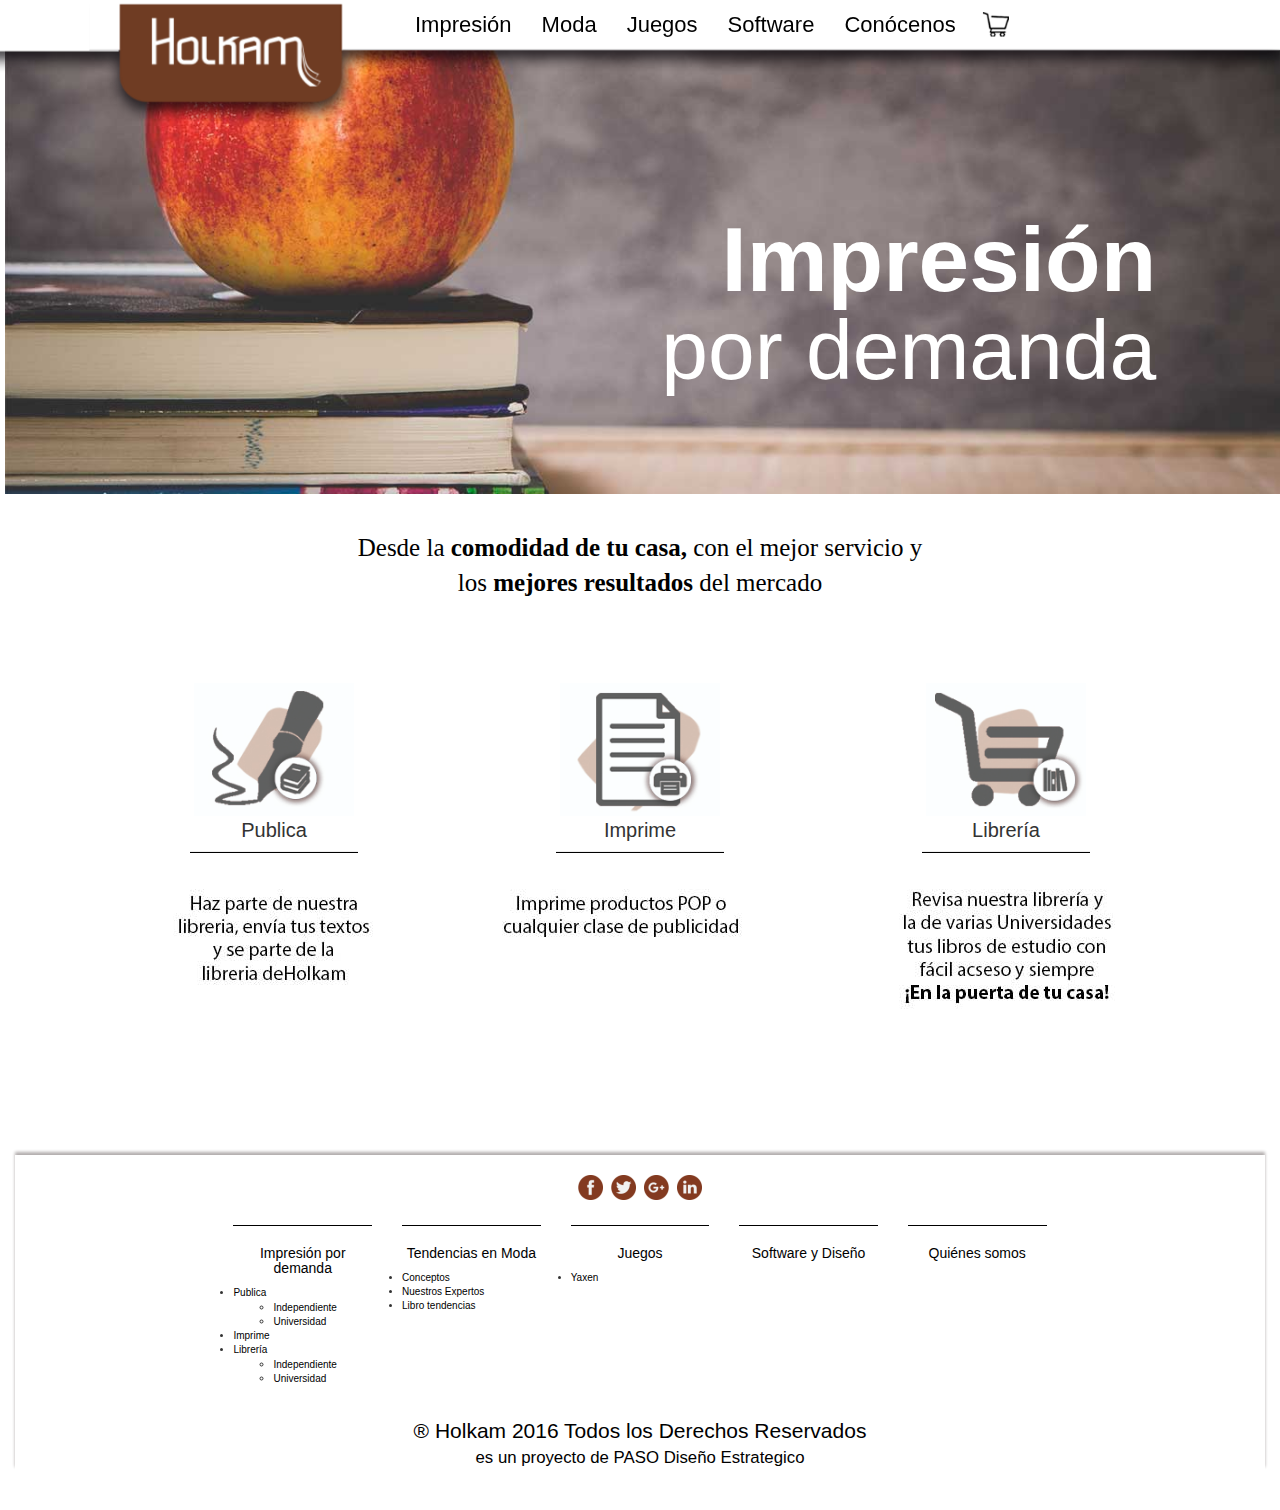
==== pages/impresion_principal.html @ ac97b0a2 "Se cargan los datos al repositorio" ====
<!DOCTYPE HTML PUBLIC "-//W3C//DTD HTML 4.01 Transitional//EN">
<html lang="es">
<head>
	<meta http-equiv="Content-Type" content="text/html; charset=utf-8"/>
	<title>Impresion Principal / Holkam</title>
	<meta name="viewport" content="width=device-width, initial-scale=1">
	<link rel="stylesheet" type="text/css" href="../css/bootstrap.min.css">
	<link rel="stylesheet" type="text/css" href="../css/estilos-impresion-principal.css">
	<link rel="stylesheet" type="text/css" href="../css/estilos-barra-header.css">
	<link rel="stylesheet" type="text/css" href="../css/estilos-footer.css">


	<script src="../js/jquery.js"></script>
	<script src="../js/bootstrap.min.js"></script>

	
	<link rel="stylesheet" href="../dist/css/bootstrap-submenu.min.css">
	<script src="../js/funsubmenu.js"></script>
	<script src="../dist/js/bootstrap-submenu.min.js" defer></script>
	
</head>
<body oncontextmenu="return false" onselectstart="return false" ondragstart="return false"> 


<div class="container-fluid cuerpo">
	<header>
		<div class="container">
			<nav class="navbar navbar-default navbar-fixed-top navbar-color">
				<div class="container">
					<div class="navbar-header">
						<a href="../index.html" class="navbar-brand imagen-barra navbar-fixed-top">
					    	<img class="ocultar-nav" alt="Brand" src="../images/Cuadrado Barra de Herramientas.png">
					    	<img class="mostrar-nav" alt="Brand" src="../images/barra pequeña.png">
					    </a>
						<button type="button" class="navbar-toggle collapsed navbar-fixed-top" data-toggle="collapse" data-target="#navbar-1">
							<span class="sr-only">Menu</span>
							<span class="icon-bar"></span>
							<span class="icon-bar"></span>
							<span class="icon-bar"></span>
						</button>
					</div>

					<div class="collapse navbar-collapse pull-right" id="navbar-1">
						<ul class="show-menu nav navbar-nav  navbar-right">
							<li ><a></a></li>
							<li ><a></a></li>
							<li class="mov"><a href="#">Impresión</a></li>
							<li class="mov"><a href="moda.html">Moda</a></li>
							<li class="mov"><a href="#">Juegos</a></li>
							<li class="mov"><a href="#">Software</a></li>
							<li class="mov"><a href="#">Conócenos</a></li>	
							<li><a class="imagen-carro" href="#">
							    	<img alt="Brand" src="../images/Carro.png">
							    </a>
						    </li>	
						</ul>
					</div>


					<div class="container navbar-fixed-top">
						<a href="../index.html">
							<div class="referencia-index col-sm-3 col-md-3"></div>
						</a>
						<ul class="col-sm-9 col-md-9 hide nav navbar-nav  navbar-right">
								<li><a></a></li>
								<li><a href="#"><label class="opcion-nav">Impresión</label></a></li>
								<li><a href="moda.html"><label class="opcion-nav">Moda</label></a></li>
								<li><a href="#"><label class="opcion-nav">Juegos</label></a></li>
								<li><a href="#"><label class="opcion-nav">Software</label></a></li>
								<li><a href="#"><label class="opcion-nav">Conócenos</label></a></li>
								<li><a class="navbar-brand imagen-carro" href="#">
								    	<img alt="Brand" src="../images/Carro.png">
								    </a>
							    </li>		
						</ul>
					</div> 
				</div>
			</nav>
		</div>
	</header>

	<div class="contenedor-impresion col-xs-12 col-sm-12 col-md-12">	
		<div class="col-xs-6 col-sm-5 col-md-4"></div>
		<div class="contenedor-tendencias-moda col-xs-6 col-sm-7 col-md-7">
			<br class="ocultar"><br class="hide mostrar"><br class="hide mostrar"><br class="ocultar"><br class="ocultar"><br class="ocultar"><br class="hide">
			<label class="texto-impresion-p">Impresión</label><br class="">
			<label class="texto-demanda-p">por demanda</label>
		</div>
		<div class="col-xs-8 col-sm-5 col-md-1"></div>
	</div>
	
	<div class="container texto">
		<div class="row">
			<center>
				<div class="col-xs-12 col-sm-12 col-md-12"><span><br><p>Desde la <b>comodidad de tu casa, </b>con el mejor servicio y<br>
				los <b>mejores resultados</b> del mercado</p><br><br></span></div>
			</center>	
		</div>
	</div>
	
	<div class="container-fluid">
		<center>
			<div class="contedor-medio row">
				<div class="col-xs-12 col-sm-4 col-md-4">
					<div class="opcion-img">
						<a href="publica_texto.html"><img class="hide" src="../images/publica.jpg"></a>
						<a href="publica_texto.html"><img class="show" src="../images/publica-sm.png"></a>
						
						<span class="hide texto-opcion">Publica</span>
					</div>
					<hr class="hide barras">
					<div>
						<img class="hide" src="../images/seccion-publica.jpg">
						<img class="show" src="../images/seccion-publica-sm.png">
					</div>
				</div>
				<div class="col-xs-12 col-sm-4 col-md-4">
					<div class="opcion-img">
						<a href="imprime_texto.html"><img class="hide" src="../images/imprime.jpg"></a>
						<a href="imprime_texto.html"><img class="show" src="../images/imprime-sm.png"></a>
						
						<span class="hide texto-opcion">Imprime</span>
					</div>
					<hr class="hide barras">
					<div>
						<img class="hide" src="../images/seccion-imprime.jpg">
						<img class="show" src="../images/seccion-imprime-sm.png">
					</div>
				</div>
				<div class="col-xs-12 col-sm-4 col-md-4">
					<div class="opcion-img">
						<a href="libreria.html"><img class="hide" src="../images/libreria.jpg"></a>
						<a href="libreria.html"><img class="show" src="../images/libreria-sm.png"></a>
						
						<span class="hide texto-opcion">Librería</span>
					</div>
					<hr class="hide barras">
					<div>
						<img class="hide" src="../images/seccion-libreria.jpg">
						<img class="show" src="../images/seccion-libreria-sm.png">
					</div>
				</div>
			</div>
		</center>	
	</div>
	<br>
   
   <footer class="pie">
   <br>
   	<center>
		<div class="container-fluid">
			<div class="row redes">
				<div class="col-xs-12 col-md-4"></div>
				<div class="contenedor-redes col-xs-12 col-md-4">
					<a href="#"><img src="../images/facebook uso.png" title="Facebook"></a>&nbsp
					<a href="#"><img src="../images/twitter uso.png" title="Twitter"></a>&nbsp
					<a href="#"><img src="../images/GooglePlus uso.png" title="GooglePlus"></a>&nbsp
					<a href="#"><img src="../images/linkedin uso.png" title="Linkedin"></a>
				</div>
				<div class="col-xs-12 col-md-4"></div>
			</div>
		</div>
	</center>
		
		<!-- Mapa del sitio pantallas pequeñas -->
		<div class="container-fluid hide-mapa">
			<div class="row">
				<nav role="navigation" class="navbar navbar-default navbar-inverse navbar col-xs-12" id="nav-mapa1">
					<ul class="nav nav-pills col-xs-12 col-sm-12 col-md-10">
						<li class="dropdown col-xs-12 col-sm-12 col-md-2">
							<a href="pages/impresion.html" class="test" data-toggle="dropdown">Impresión<span class="caret"></span></a>
							<ul class="dropdown-menu">
								<li class="dropdown-submenu">
									<a class="test" tabindex="-1">Publica</a>
									<ul class="dropdown-menu">
										<li><a href="#">Independiente</a></li>
										<li><a href="#">Universidad</a></li>
									</ul>
								</li>
								<li><a href="#">Imprime</a></li>
								<li><a href="#">Librería</a></li>
								<li class="divider"></li>
							</ul>
						</li>
						<li class="dropdown col-xs-12 col-sm-12 col-md-2">
							<a href="#" class="dropbdown-toggle" data-toggle="dropdown">Moda<span class="caret"></span></a>
							<ul class="dropdown-menu">
								<li><a href="#">Conceptos Vanguardia</a></li>
								<li><a href="#">Nuestros Expertos</a></li>
								<li><a href="#">Nuestros Clientes</a></li>
							</ul>
						</li>
						<li class="dropdown col-xs-12 col-sm-12 col-md-2">
							<a href="#" class="dropbdown-toggle" data-toggle="dropdown">Juegos<span class="caret"></span></a>
							<ul class="dropdown-menu">
								<li><a href="#">opcion 1</a></li>
							</ul>
						</li>
						<li class="dropdown col-xs-12 col-sm-12 col-md-2">
							<a href="#" class="dropbdown-toggle" data-toggle="dropdown">Software<span class="caret"></span></a>
							<ul class="dropdown-menu">
								<li><a href="#">opcion 1</a></li>
							</ul>
						</li>
						<li class="dropdown col-xs-12 col-sm-12 col-md-2">
							<a href="#" class="dropbdown-toggle" data-toggle="dropdown">Contacto<span class="caret"></span></a>
							<ul class="dropdown-menu">
								<li><a href="#">opcion 1</a></li>
							</ul>
						</li>
					</ul>
				</nav>
			</div>
		</div>
		

		<!--Mapa del sitio pantallas grandes-->
		<div class="container-fluid show-mapa">
			<div class="row">
				<div class="col-xs-1"></div>
				<nav role="navigation" class="navbar navbar-default navbar col-xs-10" id="nav-mapa-blanco">
					<ul class="col-md-1"></ul>
					<ul class="col-xs-12 col-sm-12 col-md-2">
						<hr class="barras-negras">
						<a href="pages/impresion.html"><h5>Impresión por demanda</h5></a>
							
						<li><a href="#">Publica</a></li>
						<ul>
							<li><a href="#">Independiente</a></li>
							<li><a href="#">Universidad</a></li>
						</ul>
						<li><a href="#">Imprime</a></li>
						<li><a href="#">Librería</a></li>
						<ul>
							<li><a href="#">Independiente</a></li>
							<li><a href="#">Universidad</a></li>
						</ul>
					</ul>
					<ul class="col-xs-12 col-sm-12 col-md-2">
						<hr class="barras-negras">
						<a href="#"><h5>Tendencias en Moda</h5></a>
						<li><a href="#">Conceptos</a></li>
						<li><a href="#">Nuestros Expertos</a></li>
						<li><a href="#">Libro tendencias</a></li>
					</ul>
					
					<ul class="col-xs-12 col-sm-12 col-md-2">
						<hr class="barras-negras">
						<a href="#"><h5>Juegos</h5></a>
						<li><a href="#">Yaxen</a></li>
					</ul>
					<ul class="col-xs-12 col-sm-12 col-md-2">
						<hr class="barras-negras">
						<a href="#"><h5>Software y Diseño</h5></a>
					</ul>
					<ul class="col-xs-12 col-sm-12 col-md-2">
						<hr class="barras-negras">
						<a href="#"><h5>Quiénes somos</h5></a>
					</ul>
					<ul class="col-md-1"></ul>
				</nav>
				<div class="col-xs-1"></div>
			</div>
		</div>
		<div class="container">
			<div class="row">
				<center>
					<div class="col-xs-12 col-sm-12 col-md-12 texto-footer"><span>® Holkam 2016 Todos los Derechos Reservados</span></div>
					<div class="col-xs-12 col-sm-12 col-md-12 texto-footer1"><span>es un proyecto de PASO Diseño Estrategico</span></div>
				</center>	
			</div>
		</div>
	</footer>
   	<br><br>
</body>
</html>
---- css/estilos-impresion-principal.css ----
body{
	/*comandos para que no se pueda seleccionar el texto*/
	-webkit-user-select: none; 
	-moz-user-select: none;
	-ms-user-select: none;
	user-select: none;
}

/*Opciones para la imagen de fondo de la barra de navegación*/

.contenedor-impresion{
	left: -10px;
	margin-top: 45px;	
	width: 102%;
	height: 100%;
	background-image: url("../images/impresion-principal.jpg");
	background-repeat: no-repeat;
	background-size: 100% 100%;
	text-align: right;
	max-height: 449px;
	min-height: 255px;
}


.barras{
	height: 1px;
	background-color: black;
	width: 50%;
}

/*--------------------------------------------------------------------------*/
/*Opciones para el texto y tamaño límite de la imagen principal---------------------------------------*/



.texto-impresion-p{
	text-align: right;
	color: white;
	font-family: "Myriad Pro", Myriad, "Liberation Sans", "Nimbus Sans L", "Helvetica Neue", Helvetica, Arial, sans-serif;
	font-size: 650%;
	font-weight: bold;
}

.texto-demanda-p{
	text-align: right;
	color: white;
	font-family: "Myriad Pro", Myriad, "Liberation Sans", "Nimbus Sans L", "Helvetica Neue", Helvetica, Arial, sans-serif;
	font-size: 600%;
	font-weight: normal;
	margin-top: -40px;
}

.texto{
	font-family: "Myriad Pro";
	font-size: 25;
	color: black;
}

.texto-opcion{
	font-size: 20;
}



/*Opciones para la barra de navegación--------------------------------------*/

@media screen and (min-width: 992px){

	.contedor-medio{
		width: 90%;
	}

	.contenedor-tendencias-moda{
		left: 10;
		top: 50;
	}
}
/*Opciones para pantallas inferiores a 992px*/
@media screen and (max-width: 992px) {
	
	.texto-impresion-p{
		font-family: "Myriad Pro", Myriad, "Liberation Sans", "Nimbus Sans L", "Helvetica Neue", Helvetica, Arial, sans-serif;
		font-size: 400%;
		font-weight: bold;
	}

	.texto-demanda-p{
		font-family: "Myriad Pro", Myriad, "Liberation Sans", "Nimbus Sans L", "Helvetica Neue", Helvetica, Arial, sans-serif;
		font-size: 350%;
		font-weight: normal;
		margin-top: -35px;
	}


	.contenedor-impresion{
		min-height: 290px;
		max-height: 290px;	
	}

	.texto{
		font-size: 22;
	}
}

/*Opciones para pantallas superiores a 768px*/
@media screen and (min-width: 768px){
	.show{
		display: none !important;
	}

	.hide{
		display: block !important;
	}

	.opcion-img{
		width: 177px;
		height: 148px;
	}
}

/*Opciones para pantallas inferiores a 767px*/
@media screen and (max-width: 767px){
	.hide{
		display: none !important;
	}	

	.show{
		display: block !important;
	}

	.barras{
		width: 30%;
	}

	.opcion-img{
		width: 185px;
		height: 150px;
	}

	.contenedor-tendencias-moda{
		right: 85;
		top: 20;
	}

}

/*Opciones para pantallas inferiores a 768px*/
@media screen and (max-width: 768px) {
	
	.texto-impresion-p{
		font-family: "Myriad Pro", Myriad, "Liberation Sans", "Nimbus Sans L", "Helvetica Neue", Helvetica, Arial, sans-serif;
		font-size: 300%;
		font-weight: bold;
	}

	.texto-demanda-p{
		font-family: "Myriad Pro", Myriad, "Liberation Sans", "Nimbus Sans L", "Helvetica Neue", Helvetica, Arial, sans-serif;
		font-size: 300%;
		font-weight: normal;
		margin-top: -30px;
	}

	.contenedor-impresion{
		min-height: 230px;
		max-height: 230px;
	}

	.texto{
		font-size: 17;
	}

}

/*Opciones para pantallas inferiores a 480px*/
@media screen and (max-width: 480px){

	.contenedor-tendencias-moda{
		right: 15%;
		top: 25;
	}
	

	.texto-impresion-p{
		text-align: right;
		font-family: "Myriad Pro", Myriad, "Liberation Sans", "Nimbus Sans L", "Helvetica Neue", Helvetica, Arial, sans-serif;
		font-size: 200%;
		font-weight: bold;
	}

	.texto-demanda-p{
		text-align: right;
		font-family: "Myriad Pro", Myriad, "Liberation Sans", "Nimbus Sans L", "Helvetica Neue", Helvetica, Arial, sans-serif;
		font-size: 200%;
		font-weight: normal;
		margin-top: -20px;
	}


	.mostrar{
		display: block !important;
	}

	.ocultar{
		display: none !important;
	}


	.contenedor-impresion{
        left: -10px;
        width: 106%;
		height: 100%;	
		background-image: url("../images/impresion-principal-sm.png");
		background-repeat: no-repeat;
		background-size: 100% 100%;
		text-align: right;
		min-height: 175px;
		max-height: 175px;
	}

	.texto{
		font-size: 14;
	}
	
}

@media screen and (min-width: 481px){
	.mostrar{
		display: none !important;
	}

	.ocultar{
		display: block !important;
	}
}

.opcion-img img{
	width: 90%;
}

.opcion-img img:hover{
	transform : scale(1.09);	
    -moz-transform : scale(1.09);       /*Firefox*/ 
    -webkit-transform : scale(1.09);    /*Chrome - Safari*/ 
    -o-transform : scale(1.09);         /*Opera */
    transition: width 0.5s, height 0.5s, transform 0.5s;
    -moz-transition: width 0.5s, height 0.5s, -moz-transform 0.5s;
    -webkit-transition: width 0.5s, height 0.5s, -webkit-transform 0.5s;
    -o-transition: width 0.5s, height 0.5s,-o-transform 0.5s;
    cursor: pointer;
}
---- css/estilos-barra-header.css ----
.navbar-color{
	background-color: white;
}

.referencia-index{ 
	height: 100px;
	cursor: pointer;
}


.imagen-carro img{
	height: 50px;
	margin-top:-15px;
}

.opcion-nav{
	font-weight: normal;
	color: #000000;
	cursor: pointer;
	font-size: 14;
}

.opcion-nav:hover{
	background-color: #ECE7E4;
}

@media screen and (min-width: 992px){
	.opcion-nav{
		font-size: 22;
	}
}

/*Barra Principal para Pantallas pequeñas*/
@media screen and (max-width: 767px){
	.show-menu{
		display: block !important;
	}

	.imagen-barra img{
		width: 130%; /*Responsive de imagen de la opcion*/
		height: 230%;
		margin: 0;
	    position: absolute;
	    top: 111%;
	    left: 120%;
	    -ms-transform: translate(-50%, -50%);
	    transform: translate(-100%, -50%);
	}

	.navbar{
		background-color: transparent;
		border-color: transparent;
		background: transparent;
	}

	.navbar li{
		background-color: #fff;
		border-color: transparent;
	}

	.referencia-index{
		display: none;
	}
}

@media screen and (min-width: 768px){

	.show-menu{
		display: none !important;
	}

	.imagen-barra img{
		width: 100%; /*Responsive de imagen de la opcion*/
		height: 235%;
		margin: 0;
	    position: absolute;
	    top: 125%;
	    left: 100%;
	    -ms-transform: translate(-50%, -50%);
	    transform: translate(-100%, -50%);
	}
}

@media screen and (min-width: 481px){
	.mostrar-nav{
		display: none !important;
	}

	.ocultar-nav{
		display: block !important;
	}
}

@media screen and (max-width: 480px){
	.mostrar-nav{
		display: block !important;
	}

	.ocultar-nav{
		display: none !important;
	}

	.referencia-index{
		display: none;
	}

	.imagen-barra img{
		width: 165%; /*Responsive de imagen de la opcion*/
		height: 180%;
		margin: 0;
	    position: absolute;
	    top: 71%;
	    left: 160%;
	    -ms-transform: translate(-50%, -50%);
	    transform: translate(-100%, -50%);
	}
}

.mov:hover{
	background-color: #ECE7E4;
}
---- css/estilos-footer.css ----
.pie{
	box-shadow: 0px -3px 3px #B3AEAE;
}

@media screen and (max-width: 991px){
	.hide-mapa{
		display: block !important; 
	}

	.show-mapa{
		display: none !important;
	}

}
@media screen and (min-width: 992px){
	.show-mapa{
		display: block !important;
	}

	.hide-mapa{
		display: none !important;
	}
}

@media screen and (max-width: 480px){
	.texto-footer{
		color: black;
		font-family: "Myriad Pro", Myriad, "Liberation Sans", "Nimbus Sans L", "Helvetica Neue", Helvetica, Arial, sans-serif;
		font-size: 97%;
		font-weight: bold;
	}
	.texto-footer1{
		color: black;
		font-family: "Myriad Pro", Myriad, "Liberation Sans", "Nimbus Sans L", "Helvetica Neue", Helvetica, Arial, sans-serif;
		font-size: 90%;
		font-weight: normal;
	}
}

.barras-negras{
	height: 1px;
	border: 0;
	color: black;
	background-color: black;
}


#nav-mapa a{
	color: white;
	text-align: center;

}

#nav-mapa{
	border: 0px;
	background-color: black;
	opacity: 0.9;
	font-size: 10;
}

#nav-mapa1 a{
	text-align: center;
	/*color: white;*/

}

#nav-mapa-blanco{
	background-color: white;
	border: 0px;
	font-size: 10;
}

#nav-mapa-blanco a{
	color: black;
	text-align: center;

}

/*Opciones para la animación de los botones de las redes sociales*/

.contenedor-redes img{
	height: 25px;
	width: 25px;
	
}

.contenedor-redes{
    height: 30px;
}

.contenedor-redes img:hover{
	transform : scale(1.2);	
    -moz-transform : scale(1.2);      /* Firefox */
    -webkit-transform : scale(1.2);   /* Chrome - Safari */
    -o-transform : scale(1.2);        /* Opera */
    transition: width 0.1s, height 0.1s, transform 0.1s;
    -moz-transition: width 0.1s, height 0.1s, -moz-transform 0.1s;
    -webkit-transition: width 0.1s, height 0.1s, -webkit-transform 0.1s;
    -o-transition: width 0.1s, height 0.1s,-o-transform 0.1s;
    cursor: pointer;
}

.texto-holkam{
    color: white; 
    font-weight: bold;
}

.texto-footer{
	color: black;
	font-family: "Myriad Pro", Myriad, "Liberation Sans", "Nimbus Sans L", "Helvetica Neue", Helvetica, Arial, sans-serif;
	font-size: 150%;
	font-weight: normal;
}
.texto-footer1{
	color: black;
	font-family: "Myriad Pro", Myriad, "Liberation Sans", "Nimbus Sans L", "Helvetica Neue", Helvetica, Arial, sans-serif;
	font-size: 120%;
	font-weight: normal;
}
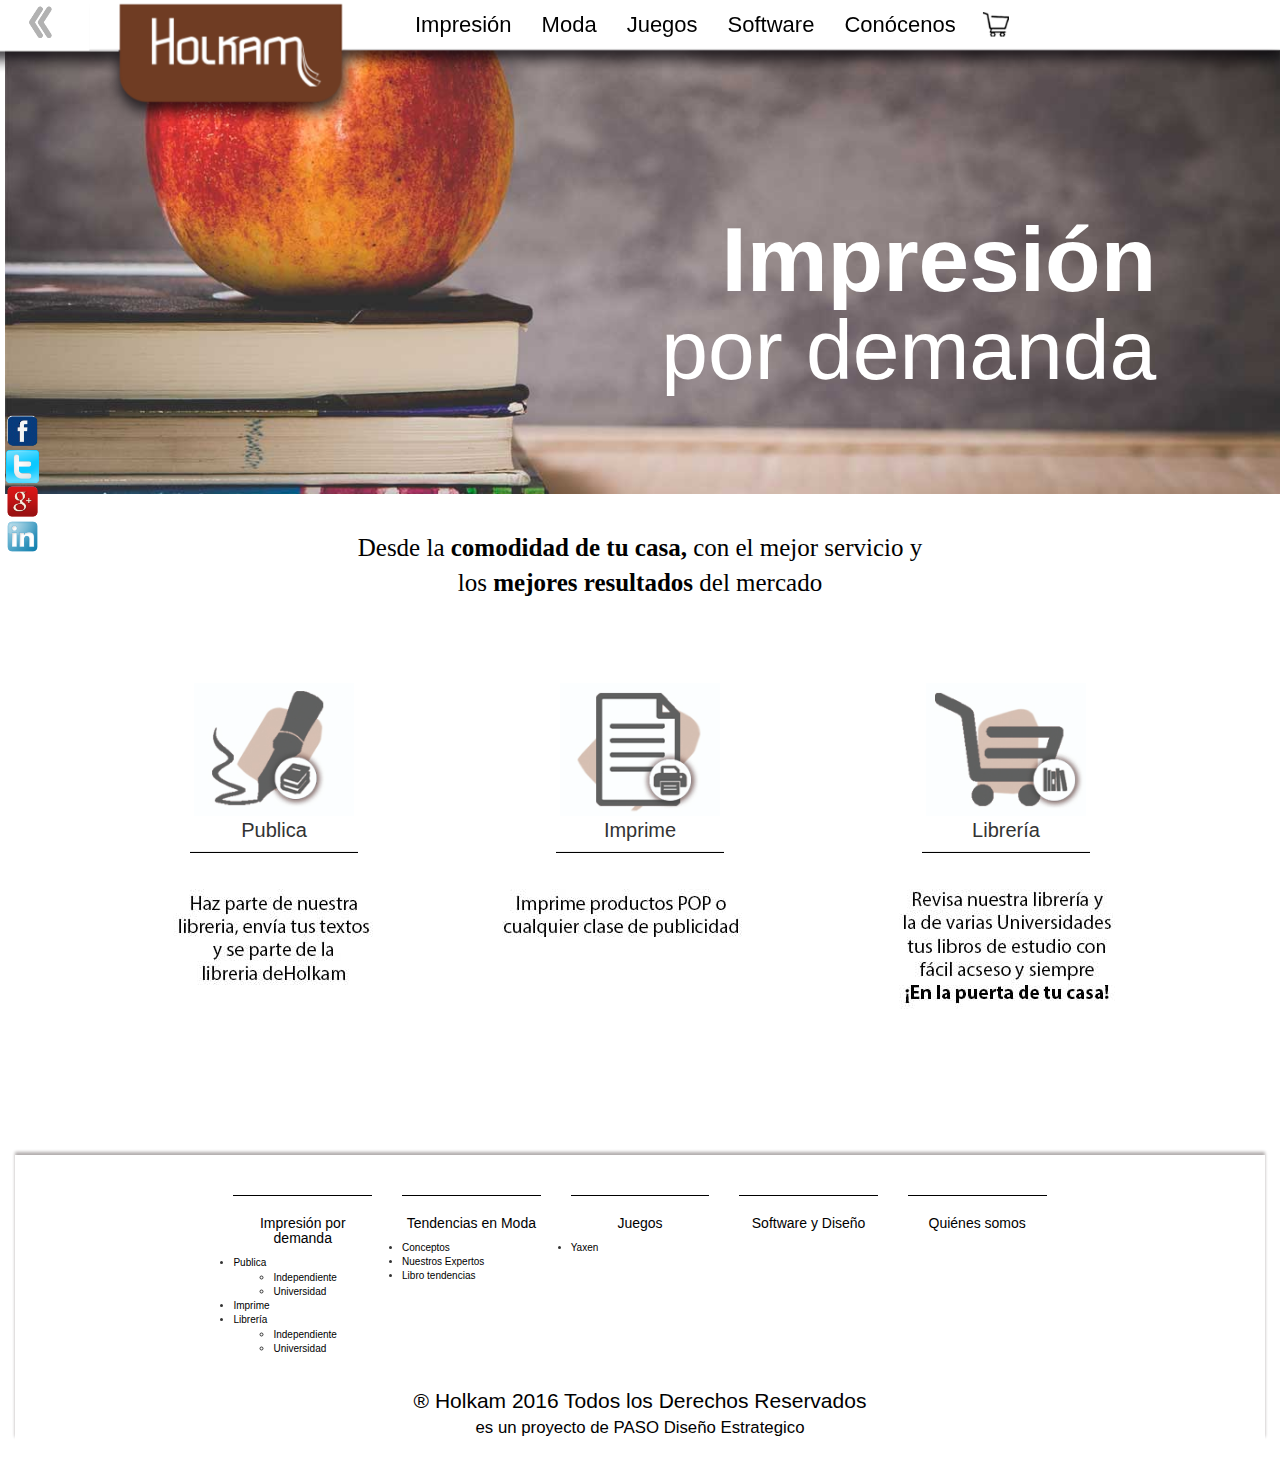
==== commit a13b3148: "Actualizacion de archivos" ====
--- a/pages/impresion_principal.html
+++ b/pages/impresion_principal.html
@@ -17,11 +17,10 @@
 	<link rel="stylesheet" href="../dist/css/bootstrap-submenu.min.css">
 	<script src="../js/funsubmenu.js"></script>
 	<script src="../dist/js/bootstrap-submenu.min.js" defer></script>
+	<script src="../javascript/script_btn_login.js"></script>
 	
 </head>
 <body oncontextmenu="return false" onselectstart="return false" ondragstart="return false"> 
-
-
 <div class="container-fluid cuerpo">
 	<header>
 		<div class="container">
@@ -30,7 +29,7 @@
 					<div class="navbar-header">
 						<a href="../index.html" class="navbar-brand imagen-barra navbar-fixed-top">
 					    	<img class="ocultar-nav" alt="Brand" src="../images/Cuadrado Barra de Herramientas.png">
-					    	<img class="mostrar-nav" alt="Brand" src="../images/barra pequeña.png">
+					    	<img class="mostrar-nav" alt="Brand" src="../images/barra_pequena.png">
 					    </a>
 						<button type="button" class="navbar-toggle collapsed navbar-fixed-top" data-toggle="collapse" data-target="#navbar-1">
 							<span class="sr-only">Menu</span>
@@ -49,7 +48,7 @@
 							<li class="mov"><a href="#">Juegos</a></li>
 							<li class="mov"><a href="#">Software</a></li>
 							<li class="mov"><a href="#">Conócenos</a></li>	
-							<li><a class="imagen-carro" href="#">
+							<li><a class="imagen-carro" href="carrito_compras.php">
 							    	<img alt="Brand" src="../images/Carro.png">
 							    </a>
 						    </li>	
@@ -57,8 +56,8 @@
 					</div>
 
 
-					<div class="container navbar-fixed-top">
-						<a href="../index.html">
+					<div class="container navbar-fixed-top"><a href="../index.html"><div class="btn-atras" title="Atras"></div></a>
+						<a href="../index.html"><div class="imagen"></div>
 							<div class="referencia-index col-sm-3 col-md-3"></div>
 						</a>
 						<ul class="col-sm-9 col-md-9 hide nav navbar-nav  navbar-right">
@@ -68,7 +67,7 @@
 								<li><a href="#"><label class="opcion-nav">Juegos</label></a></li>
 								<li><a href="#"><label class="opcion-nav">Software</label></a></li>
 								<li><a href="#"><label class="opcion-nav">Conócenos</label></a></li>
-								<li><a class="navbar-brand imagen-carro" href="#">
+								<li><a class="navbar-brand imagen-carro" href="carrito_compras.php">
 								    	<img alt="Brand" src="../images/Carro.png">
 								    </a>
 							    </li>		
@@ -147,20 +146,6 @@
    
    <footer class="pie">
    <br>
-   	<center>
-		<div class="container-fluid">
-			<div class="row redes">
-				<div class="col-xs-12 col-md-4"></div>
-				<div class="contenedor-redes col-xs-12 col-md-4">
-					<a href="#"><img src="../images/facebook uso.png" title="Facebook"></a>&nbsp
-					<a href="#"><img src="../images/twitter uso.png" title="Twitter"></a>&nbsp
-					<a href="#"><img src="../images/GooglePlus uso.png" title="GooglePlus"></a>&nbsp
-					<a href="#"><img src="../images/linkedin uso.png" title="Linkedin"></a>
-				</div>
-				<div class="col-xs-12 col-md-4"></div>
-			</div>
-		</div>
-	</center>
 		
 		<!-- Mapa del sitio pantallas pequeñas -->
 		<div class="container-fluid hide-mapa">
@@ -272,6 +257,15 @@
 		</div>
 	</footer>
    	<br><br>
+   	<div class="redes-sociales"></div>
+   	<div class="redes-sociales-c">
+   		<a href="#"><div id="f" class="red" title="Facebook"></div></a>
+   		<a href="#"><div id="t" class="red" title="Twitter"></div></a>
+   		<a href="#"><div id="g" class="red" title="Google+"></div></a>
+   		<a href="#"><div id="l" class="red" title="Linkedin"></div></a>
+   	</div>
+
+   	<script src="../javascript/script_redes.js"></script>
 </body>
 </html>
 
--- a/css/estilos-impresion-principal.css
+++ b/css/estilos-impresion-principal.css
@@ -1,10 +1,4 @@
-body{
-	/*comandos para que no se pueda seleccionar el texto*/
-	-webkit-user-select: none; 
-	-moz-user-select: none;
-	-ms-user-select: none;
-	user-select: none;
-}
+ /*------------------------------------------------------------------------------------*/
 
 /*Opciones para la imagen de fondo de la barra de navegación*/
 
--- a/css/estilos-barra-header.css
+++ b/css/estilos-barra-header.css
@@ -1,3 +1,42 @@
+.login{
+	background-image: url("../images/login.png");
+	background-repeat: no-repeat;
+	background-size: cover;
+	width: 70px;
+	height: 70px;
+}
+.logout{
+	background-image: url("../images/logout.png");
+	background-repeat: no-repeat;
+	background-size: cover;
+}
+
+.login, .logout{
+	width: 35px;
+	height: 35px;
+}
+
+.imagen{
+	position: fixed;
+	top: 1%;
+	right: 1%;
+	width: 40px;
+	height: 40px;
+	filter: grayscale(100%);
+}
+
+@media screen and (max-width: 767px){
+	.imagen{
+		right: 13%;
+	}
+}
+
+@media screen and (max-width: 480px){
+	.imagen{
+		right: 19%;
+	}
+}
+
 .navbar-color{
 	background-color: white;
 }
@@ -24,6 +63,12 @@
 	background-color: #ECE7E4;
 }
 
+.btn-atras{
+	background-image: url("../images/back-btn.png");
+	background-repeat: no-repeat;
+}
+
+
 @media screen and (min-width: 992px){
 	.opcion-nav{
 		font-size: 22;
@@ -32,6 +77,15 @@
 
 /*Barra Principal para Pantallas pequeñas*/
 @media screen and (max-width: 767px){
+
+	.btn-atras{
+		position: fixed;
+		top: 0%;
+		left: 50%;
+		width: 40px;
+		height: 40px;
+	}
+
 	.show-menu{
 		display: block !important;
 	}
@@ -64,6 +118,14 @@
 }
 
 @media screen and (min-width: 768px){
+
+	.btn-atras{
+		position: fixed;
+		top: 0%;
+		left: 1%;
+		width: 50px;
+		height: 50px;
+	}
 
 	.show-menu{
 		display: none !important;
--- a/css/estilos-footer.css
+++ b/css/estilos-footer.css
@@ -1,3 +1,54 @@
+.redes-sociales{
+	cursor: pointer;
+	background-image: url("../images/redes/right.png");
+	position: fixed;
+	top: 56%;
+	left:15px;
+	width:15px;
+	height: 15px;
+}
+
+.redes-sociales-c{
+	position: fixed;
+	top: 46%;
+	left: 5px;
+}
+
+.red{
+	cursor: pointer;
+	width: 35px;
+	height: 35px;
+}
+
+.red:hover{
+	-webkit-transform: scale(1.04);
+    -moz-transform: scale(1.04);
+    -o-transform: scale(1.04);
+    -ms-transform: scale(1.04);
+    transform: scale(1.04);
+    -webkit-transition: all 0.5s ease-out;
+    -moz-transition: all 0.5s ease;
+    -o-transition: all 0.5s ease;
+}
+
+#f{
+	background-image: url("../images/redes/facebook.png");
+}
+#t{
+	background-image: url("../images/redes/twitter.png");
+}
+#g{
+	background-image: url("../images/redes/google.png");
+}
+#l{
+	background-image: url("../images/redes/linkedin.png");
+}
+#f,#t,#g,#l, .redes-sociales{
+	background-repeat: no-repeat;
+	background-size: cover;
+}
+
+
 .pie{
 	box-shadow: 0px -3px 3px #B3AEAE;
 }
